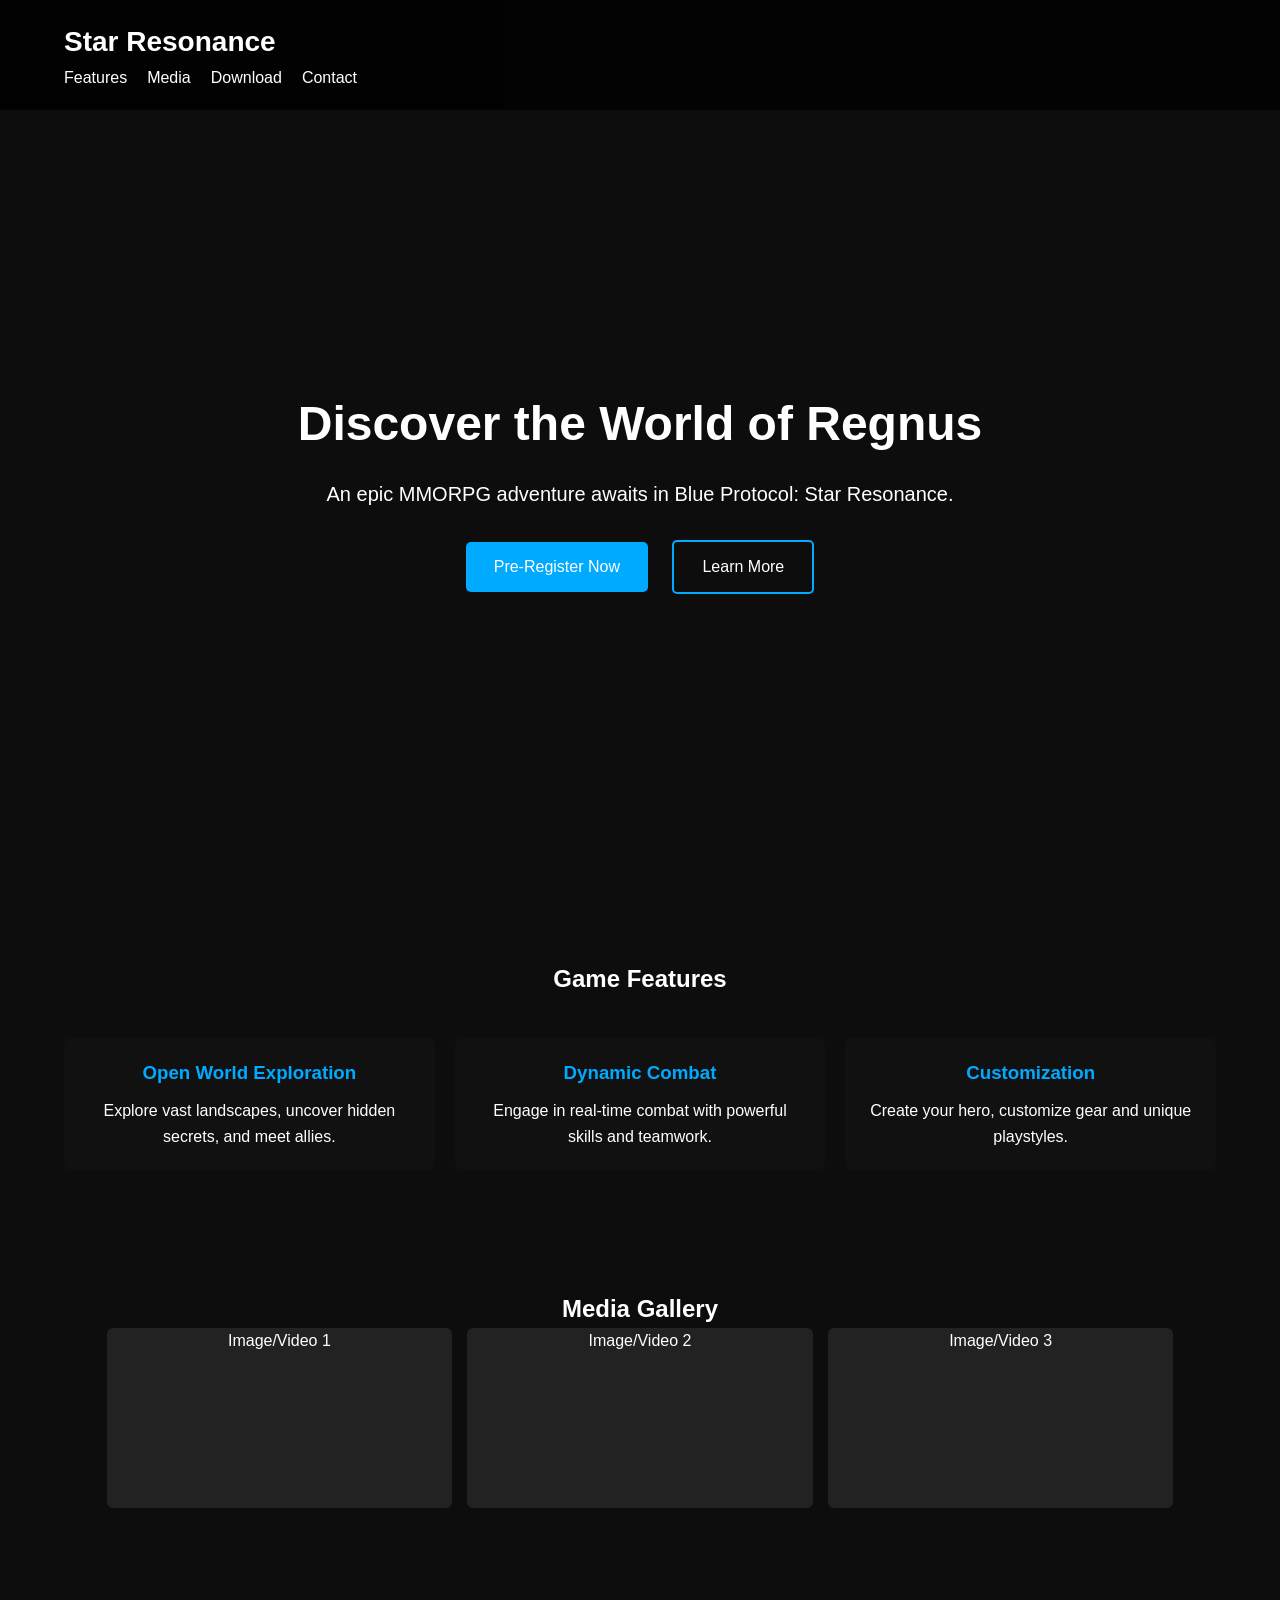
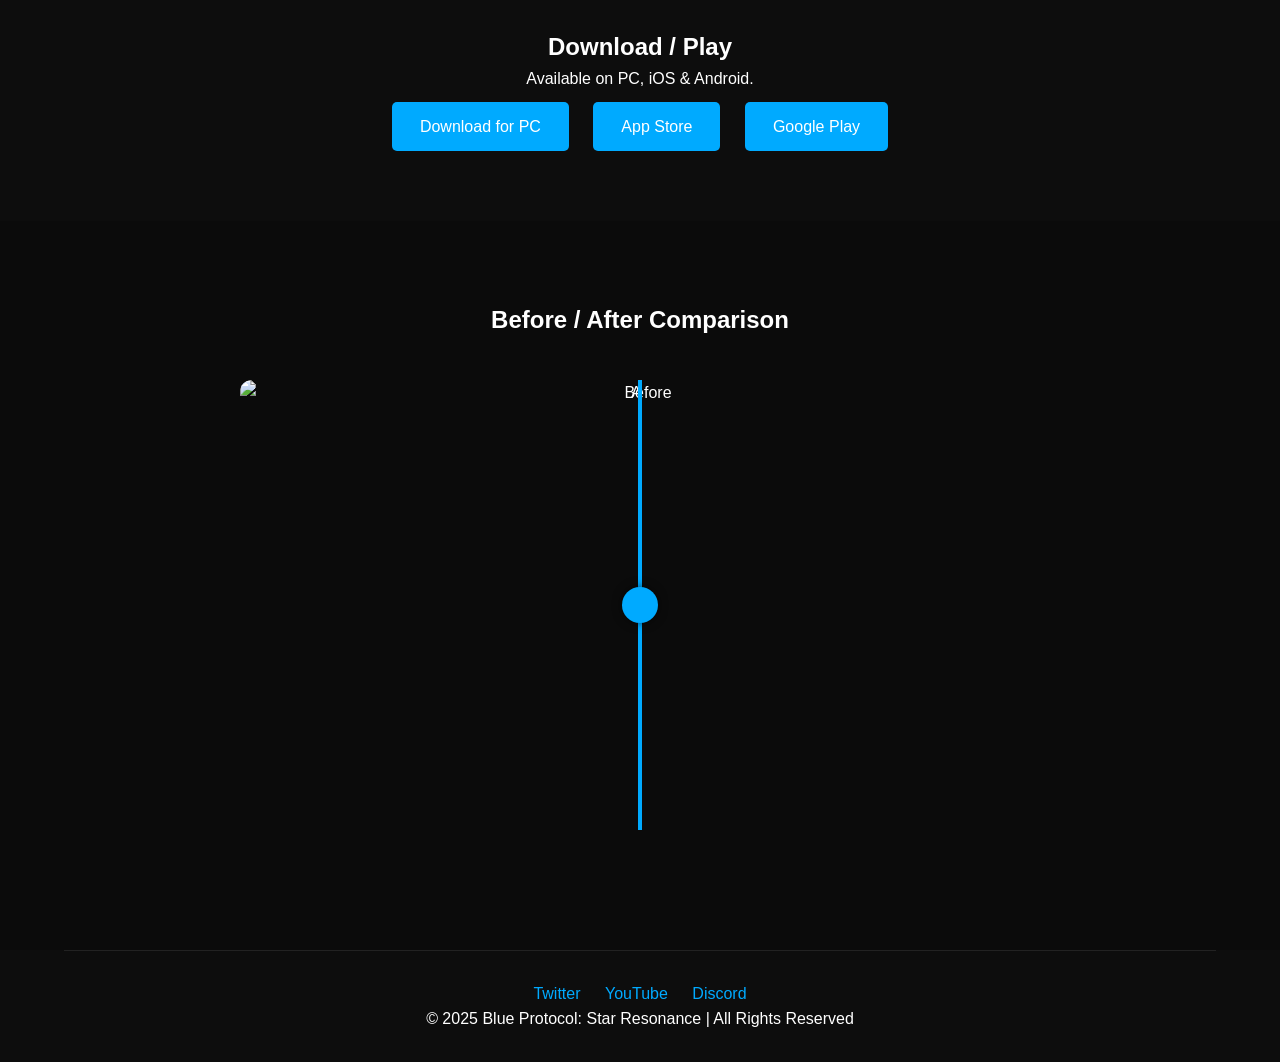
==== index.html @ 651450e3 "Add files via upload" ====
<!DOCTYPE html>
<html lang="en">

<head>
    <meta charset="UTF-8">
    <meta name="viewport" content="width=device-width, initial-scale=1.0">
    <title>Blue Protocol: Star Resonance</title>
    <link rel="stylesheet" href="styles.css">
</head>
<body>

<header class="site-header">
    <div class="container">
        <a href="#" class="logo">Star Resonance</a>
        <nav class="main-nav">
            <ul>
                <li><a href="#features">Features</a></li>
                <li><a href="#media">Media</a></li>
                <li><a href="#download">Download</a></li>
                <li><a href="#contact">Contact</a></li>
            </ul>
        </nav>
    </div>
</header>

<section class="hero">
    <div class="hero-bg"></div>
    <div class="hero-content container">
        <h1>Discover the World of Regnus</h1>
        <p>An epic MMORPG adventure awaits in Blue Protocol: Star Resonance.</p>
        <div class="hero-buttons">
            <a href="#download" class="btn primary-btn">Pre-Register Now</a>
            <a href="#features" class="btn secondary-btn">Learn More</a>
        </div>
    </div>
</section>

<section id="features" class="features container">
    <h2>Game Features</h2>
    <div class="feature-cards">
        <div class="card">
            <h3>Open World Exploration</h3>
            <p>Explore vast landscapes, uncover hidden secrets, and meet allies.</p>
        </div>
        <div class="card">
            <h3>Dynamic Combat</h3>
            <p>Engage in real-time combat with powerful skills and teamwork.</p>
        </div>
        <div class="card">
            <h3>Customization</h3>
            <p>Create your hero, customize gear and unique playstyles.</p>
        </div>
    </div>
</section>

<section id="media" class="media container">
    <h2>Media Gallery</h2>
    <div class="gallery">
        <div class="media-item">Image/Video 1</div>
        <div class="media-item">Image/Video 2</div>
        <div class="media-item">Image/Video 3</div>
    </div>
</section>

<section id="download" class="download container">
    <h2>Download / Play</h2>
    <p>Available on PC, iOS & Android.</p>
    <div class="btn-group">
        <a href="#" class="btn primary-btn">Download for PC</a>
        <a href="#" class="btn primary-btn">App Store</a>
        <a href="#" class="btn primary-btn">Google Play</a>
    </div>
</section>

<section class="compare-section">
    <h2>Before / After Comparison</h2>

    <div class="compare-container" id="compareBox">
        <img src="before.jpg" class="compare-img before" alt="Before">
        <img src="after.jpg" class="compare-img after" alt="After">

        <div class="compare-handle" id="sliderHandle">
            <span></span>
        </div>
    </div>
</section>


<footer class="site-footer container">
    <div class="footer-social">
        <a href="#">Twitter</a>
        <a href="#">YouTube</a>
        <a href="#">Discord</a>
    </div>
    <p>&copy; 2025 Blue Protocol: Star Resonance | All Rights Reserved</p>
</footer>

<script>
const container = document.getElementById("compareBox");
const handle = document.getElementById("sliderHandle");
const afterImage = container.querySelector(".after");

let dragging = false;

handle.addEventListener("mousedown", () => dragging = true);
window.addEventListener("mouseup", () => dragging = false);

container.addEventListener("mousemove", (e) => {
    if (!dragging) return;

    const rect = container.getBoundingClientRect();
    let x = e.clientX - rect.left;

    x = Math.max(0, Math.min(x, rect.width));

    const percent = (x / rect.width) * 100;

    handle.style.left = percent + "%";
    afterImage.style.clipPath = `inset(0 ${100 - percent}% 0 0)`;
});
</script>

</body>
</html>
---- styles.css ----
/* Reset & base */
* {
    margin: 0;
    padding: 0;
    box-sizing: border-box;
}
body {
    font-family: Arial, sans-serif;
    line-height: 1.6;
    background-color: #0d0d0d;
    color: #fff;
}

/* Container */
.container {
    width: 90%;
    max-width: 1300px;
    margin: auto;
}

/* Header */
.site-header {
    background: rgba(0,0,0,0.8);
    padding: 20px 0;
    position: fixed;
    width: 100%;
    top: 0;
    z-index: 1000;
}
.site-header .logo {
    font-size: 28px;
    font-weight: bold;
    text-decoration: none;
    color: #fff;
}
.main-nav ul {
    list-style: none;
    display: flex;
    gap: 20px;
}
.main-nav a {
    text-decoration: none;
    color: #fff;
    font-weight: 500;
}
.main-nav a:hover {
    color: #00aaff;
}

/* Hero */
.hero {
    height: 100vh;
    position: relative;
    display: flex;
    justify-content: center;
    align-items: center;
    text-align: center;
    color: #fff;
    padding-top: 80px;
}
.hero-bg {
    position: absolute;
    top: 0; left: 0;
    width: 100%;
    height: 100%;
    background: url('hero-bg.jpg') center/cover no-repeat;
    filter: brightness(0.4);
}
.hero-content {
    position: relative;
    z-index: 10;
}
.hero h1 {
    font-size: 48px;
    margin-bottom: 15px;
}
.hero p {
    font-size: 20px;
    margin-bottom: 30px;
}
.btn {
    display: inline-block;
    padding: 12px 28px;
    font-size: 16px;
    text-decoration: none;
    border-radius: 5px;
    margin: 0 10px;
}
.primary-btn {
    background: #00aaff;
    color: #fff;
}
.secondary-btn {
    border: 2px solid #00aaff;
    color: #fff;
}

/* Features */
.features {
    padding: 60px 0;
    text-align: center;
}
.feature-cards {
    display: flex;
    justify-content: space-between;
    margin-top: 40px;
    gap: 20px;
}
.card {
    background: #111;
    padding: 20px;
    border-radius: 8px;
    flex: 1;
}
.card h3 {
    margin-bottom: 10px;
    color: #00aaff;
}

/* Media */
.media {
    padding: 60px 0;
    text-align: center;
}
.gallery {
    display: flex;
    justify-content: center;
    gap: 15px;
}
.media-item {
    background: #222;
    width: 30%;
    height: 180px;
    border-radius: 6px;
}

/* Download */
.download {
    padding: 60px 0;
    text-align: center;
}
.btn-group .btn {
    margin: 10px;
}

/* Footer */
.site-footer {
    text-align: center;
    padding: 30px 0;
    border-top: 1px solid #222;
}
.footer-social a {
    margin: 0 10px;
    text-decoration: none;
    color: #00aaff;
}
.compare-section {
    padding: 80px 0;
    text-align: center;
    background: #0b0b0b;
    color: #fff;
}

.compare-container {
    position: relative;
    width: 800px;
    max-width: 90%;
    height: 450px;
    margin: 40px auto;
    overflow: hidden;
    border-radius: 12px;
    user-select: none;
}

.compare-img {
    position: absolute;
    top: 0;
    left: 0;
    width: 100%;
    height: 100%;
    object-fit: cover;
}

/* Top image (after) is clipped */
.compare-img.after {
    clip-path: inset(0 50% 0 0);
}

/* Slider handle */
.compare-handle {
    position: absolute;
    top: 0;
    left: 50%;
    width: 4px;
    height: 100%;
    background: #00aaff;
    cursor: ew-resize;
    transform: translateX(-50%);
    z-index: 10;
}

.compare-handle span {
    position: absolute;
    top: 50%;
    left: 50%;
    width: 36px;
    height: 36px;
    background: #00aaff;
    border-radius: 50%;
    transform: translate(-50%, -50%);
    box-shadow: 0 0 10px rgba(0,0,0,0.6);
}
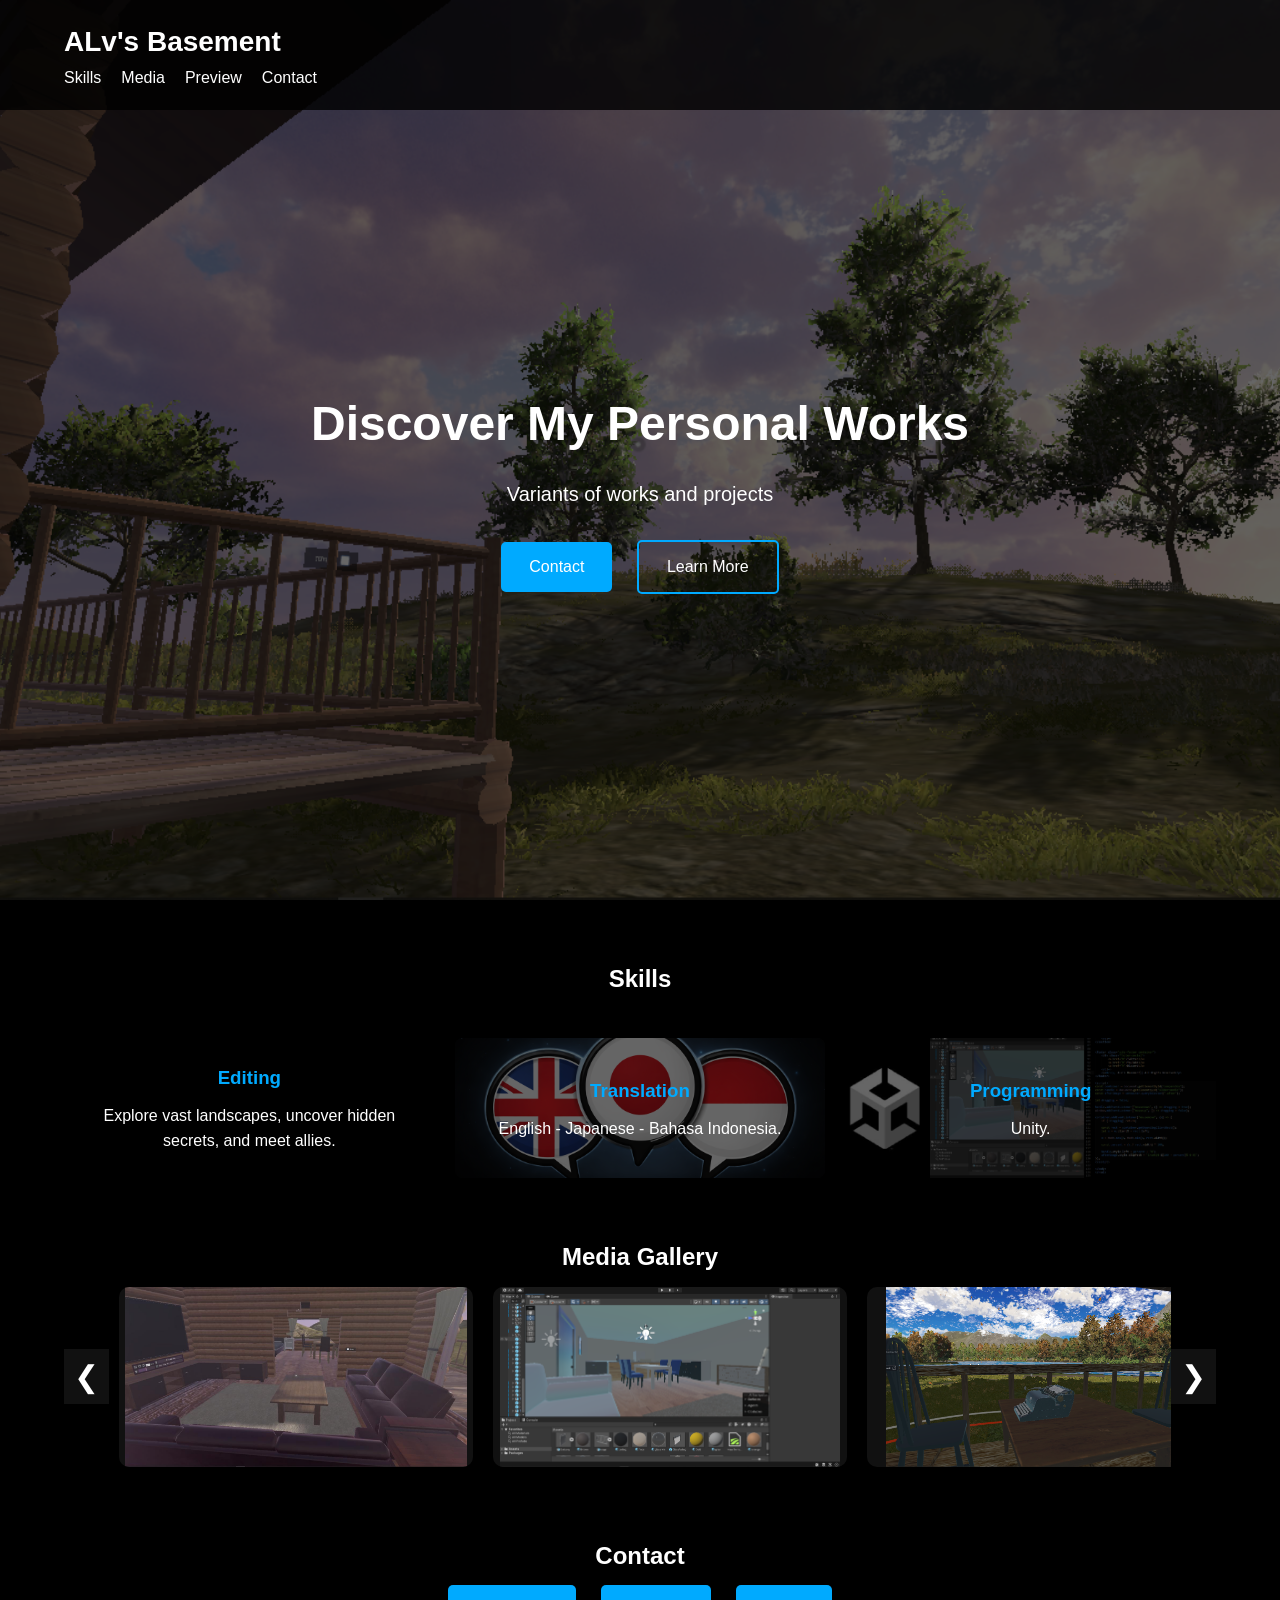
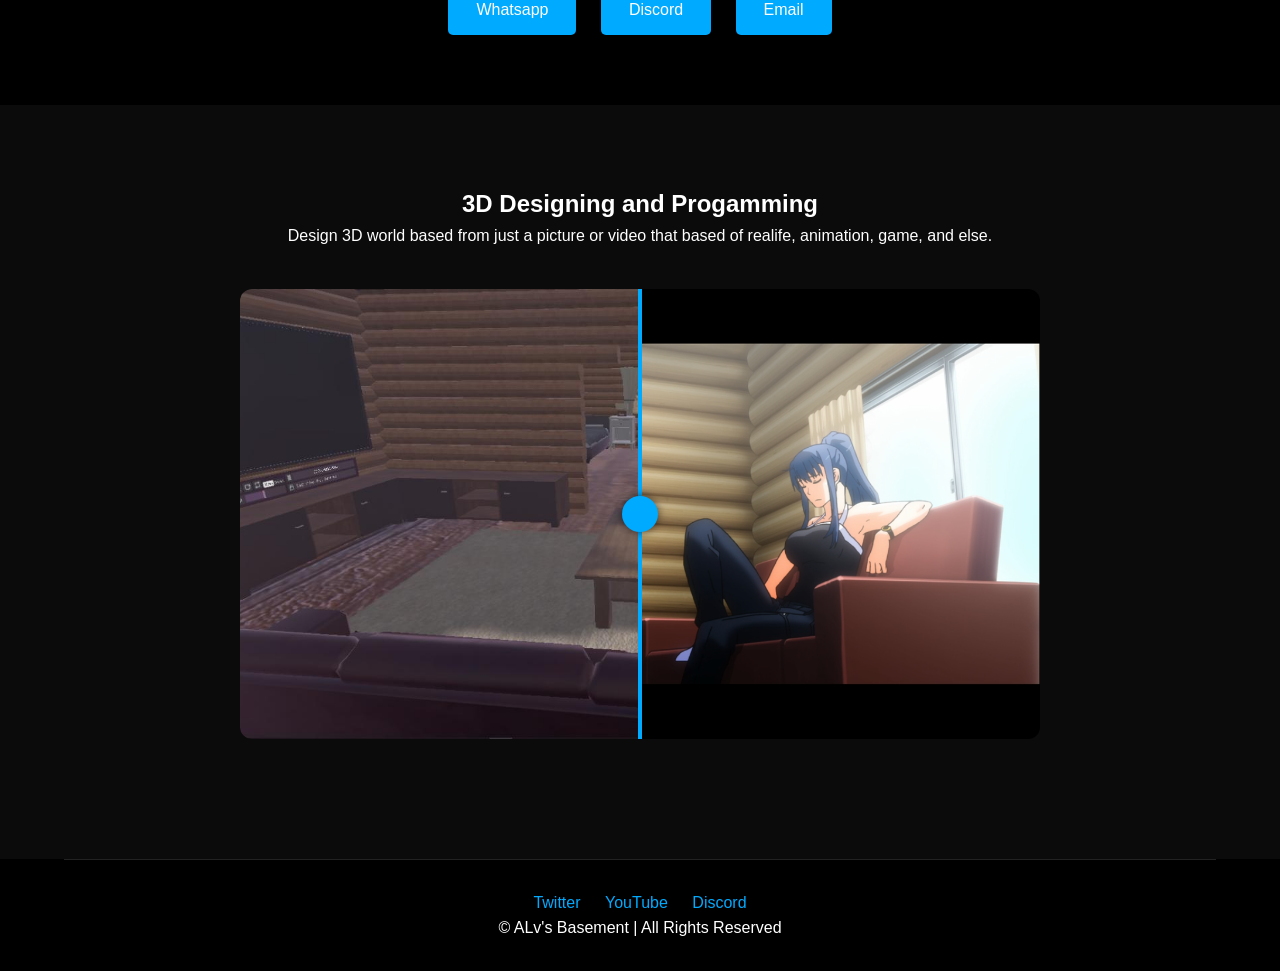
==== commit eea0a626: "Add files via upload" ====
--- a/index.html
+++ b/index.html
@@ -4,19 +4,19 @@
 <head>
     <meta charset="UTF-8">
     <meta name="viewport" content="width=device-width, initial-scale=1.0">
-    <title>Blue Protocol: Star Resonance</title>
-    <link rel="stylesheet" href="styles.css">
+    <title>ALv's Basement</title>
+    <link rel="stylesheet" href="Asset\CSS\styles.css">
 </head>
-<body>
+<body>  
 
 <header class="site-header">
     <div class="container">
-        <a href="#" class="logo">Star Resonance</a>
+        <a href="#" class="logo">ALv's Basement</a>
         <nav class="main-nav">
             <ul>
-                <li><a href="#features">Features</a></li>
+                <li><a href="#features">Skills</a></li>
                 <li><a href="#media">Media</a></li>
-                <li><a href="#download">Download</a></li>
+                <li><a href="#download">Preview</a></li>
                 <li><a href="#contact">Contact</a></li>
             </ul>
         </nav>
@@ -26,58 +26,89 @@
 <section class="hero">
     <div class="hero-bg"></div>
     <div class="hero-content container">
-        <h1>Discover the World of Regnus</h1>
-        <p>An epic MMORPG adventure awaits in Blue Protocol: Star Resonance.</p>
+        <h1>Discover My Personal Works</h1>
+        <p>Variants of works and projects</p>
         <div class="hero-buttons">
-            <a href="#download" class="btn primary-btn">Pre-Register Now</a>
+            <a href="#download" class="btn primary-btn">Contact</a>
             <a href="#features" class="btn secondary-btn">Learn More</a>
         </div>
     </div>
 </section>
 
 <section id="features" class="features container">
-    <h2>Game Features</h2>
+    <h2>Skills</h2>
     <div class="feature-cards">
-        <div class="card">
-            <h3>Open World Exploration</h3>
-            <p>Explore vast landscapes, uncover hidden secrets, and meet allies.</p>
-        </div>
-        <div class="card">
-            <h3>Dynamic Combat</h3>
-            <p>Engage in real-time combat with powerful skills and teamwork.</p>
-        </div>
-        <div class="card">
-            <h3>Customization</h3>
-            <p>Create your hero, customize gear and unique playstyles.</p>
-        </div>
+
+            <div class="card card-edit">
+                <div class="card-content">
+                    <h3>Editing</h3>
+                    <p>Explore vast landscapes, uncover hidden secrets, and meet allies.</p>
+                </div>
+            </div>
+
+            <div class="card card-translation">
+                <div class="card-content">
+                    <h3>Translation</h3>
+                    <p>English - Japanese - Bahasa Indonesia.</p>
+                </div>
+            </div>
+
+            <div class="card card-programming">
+                <div class="card-content">
+                    <h3>Programming</h3>
+                    <p>Unity.</p>
+                </div>
+            </div>
     </div>
 </section>
 
-<section id="media" class="media container">
-    <h2>Media Gallery</h2>
-    <div class="gallery">
-        <div class="media-item">Image/Video 1</div>
-        <div class="media-item">Image/Video 2</div>
-        <div class="media-item">Image/Video 3</div>
+<section class="gallery-section">
+
+<h2>Media Gallery</h2>
+
+<div class="slider">
+
+<button class="nav prev">&#10094;</button>
+
+<div class="slider-container">
+    <div class="slider-track">
+
+        <div class="slide"><img src="Asset/Image/g1a.png" class="slider-img" alt="preview"></div>
+        <div class="slide"><img src="Asset/Image/3.png" class="slider-img" alt="preview"></div>
+        <div class="slide"><img src="Asset/Image/v1a.png" class="slider-img" alt="preview"></div>
+        <div class="slide"><img src="Asset/Image/v2a.png" class="slider-img" alt="preview"></div>
+        <div class="slide"><img src="Asset/Image/v3a.png" class="slider-img" alt="preview"></div>
+        <div class="slide"><img src="Asset/Image/web.png" class="slider-img" alt="preview"></div>
+        <div class="slide"><img src="Asset/Image/sea.png" class="slider-img" alt="preview"></div>
+        <div class="slide"><img src="Asset/Image/last.png" class="slider-img" alt="preview"></div>
+
+
     </div>
+</div>
+
+<button class="nav next">&#10095;</button>
+
+</div>
+
 </section>
 
 <section id="download" class="download container">
-    <h2>Download / Play</h2>
-    <p>Available on PC, iOS & Android.</p>
+    <h2>Contact</h2>
+    <p></p>
     <div class="btn-group">
-        <a href="#" class="btn primary-btn">Download for PC</a>
-        <a href="#" class="btn primary-btn">App Store</a>
-        <a href="#" class="btn primary-btn">Google Play</a>
+        <a href="#" class="btn primary-btn">Whatsapp</a>
+        <a href="#" class="btn primary-btn">Discord</a>
+        <a href="#" class="btn primary-btn">Email</a>
     </div>
 </section>
 
 <section class="compare-section">
-    <h2>Before / After Comparison</h2>
+    <h2>3D Designing and Progamming</h2>
+    <p>Design 3D world based from just a picture or video that based of realife, animation, game, and else.</p>
 
     <div class="compare-container" id="compareBox">
-        <img src="before.jpg" class="compare-img before" alt="Before">
-        <img src="after.jpg" class="compare-img after" alt="After">
+        <img src="Asset\Image\g1b.png" class="compare-img before" alt="Before">
+        <img src="Asset\Image\g1a.png" class="compare-img after" alt="After">
 
         <div class="compare-handle" id="sliderHandle">
             <span></span>
@@ -92,33 +123,11 @@
         <a href="#">YouTube</a>
         <a href="#">Discord</a>
     </div>
-    <p>&copy; 2025 Blue Protocol: Star Resonance | All Rights Reserved</p>
+    <p>&copy; ALv's Basement | All Rights Reserved</p>
 </footer>
 
-<script>
-const container = document.getElementById("compareBox");
-const handle = document.getElementById("sliderHandle");
-const afterImage = container.querySelector(".after");
-
-let dragging = false;
-
-handle.addEventListener("mousedown", () => dragging = true);
-window.addEventListener("mouseup", () => dragging = false);
-
-container.addEventListener("mousemove", (e) => {
-    if (!dragging) return;
-
-    const rect = container.getBoundingClientRect();
-    let x = e.clientX - rect.left;
-
-    x = Math.max(0, Math.min(x, rect.width));
-
-    const percent = (x / rect.width) * 100;
-
-    handle.style.left = percent + "%";
-    afterImage.style.clipPath = `inset(0 ${100 - percent}% 0 0)`;
-});
-</script>
+<script src="Asset/JS/script.js"></script>
+<script src="Asset/JS/gallery.js"></script>
 
 </body>
 </html>
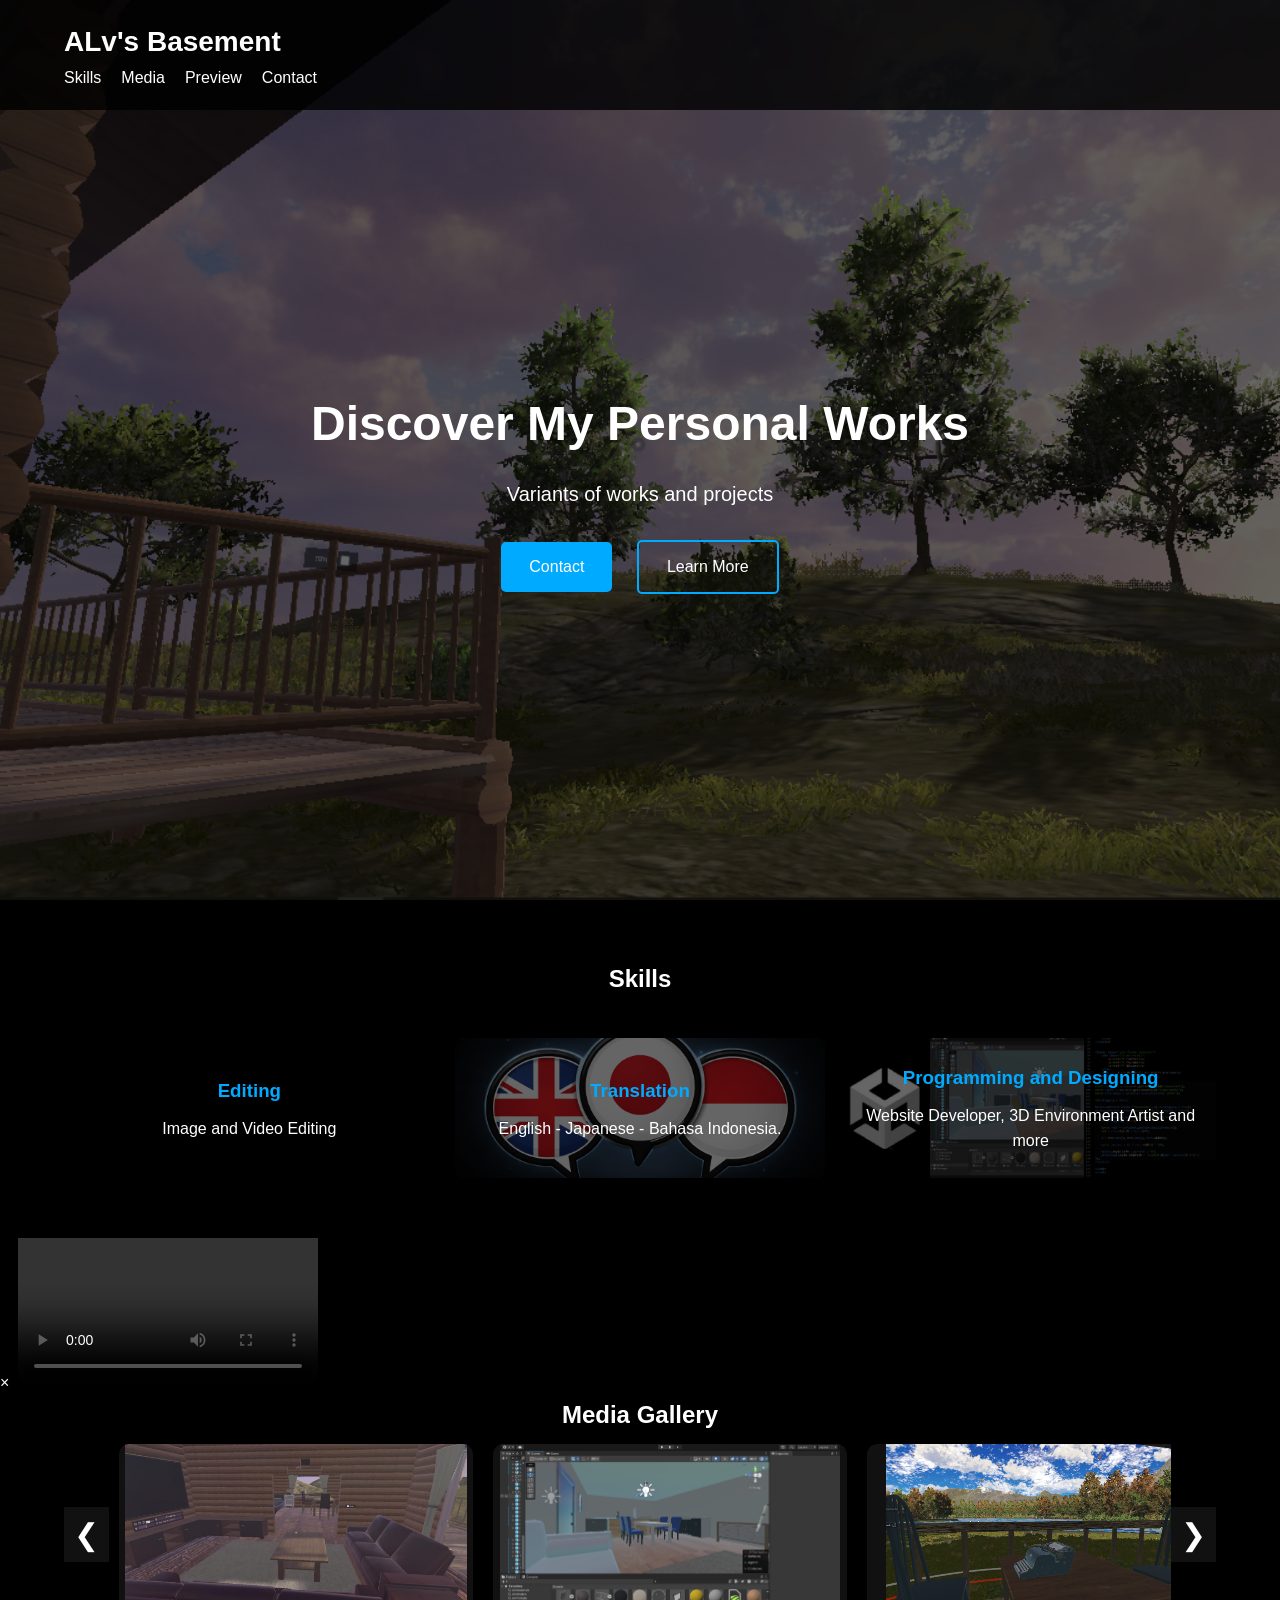
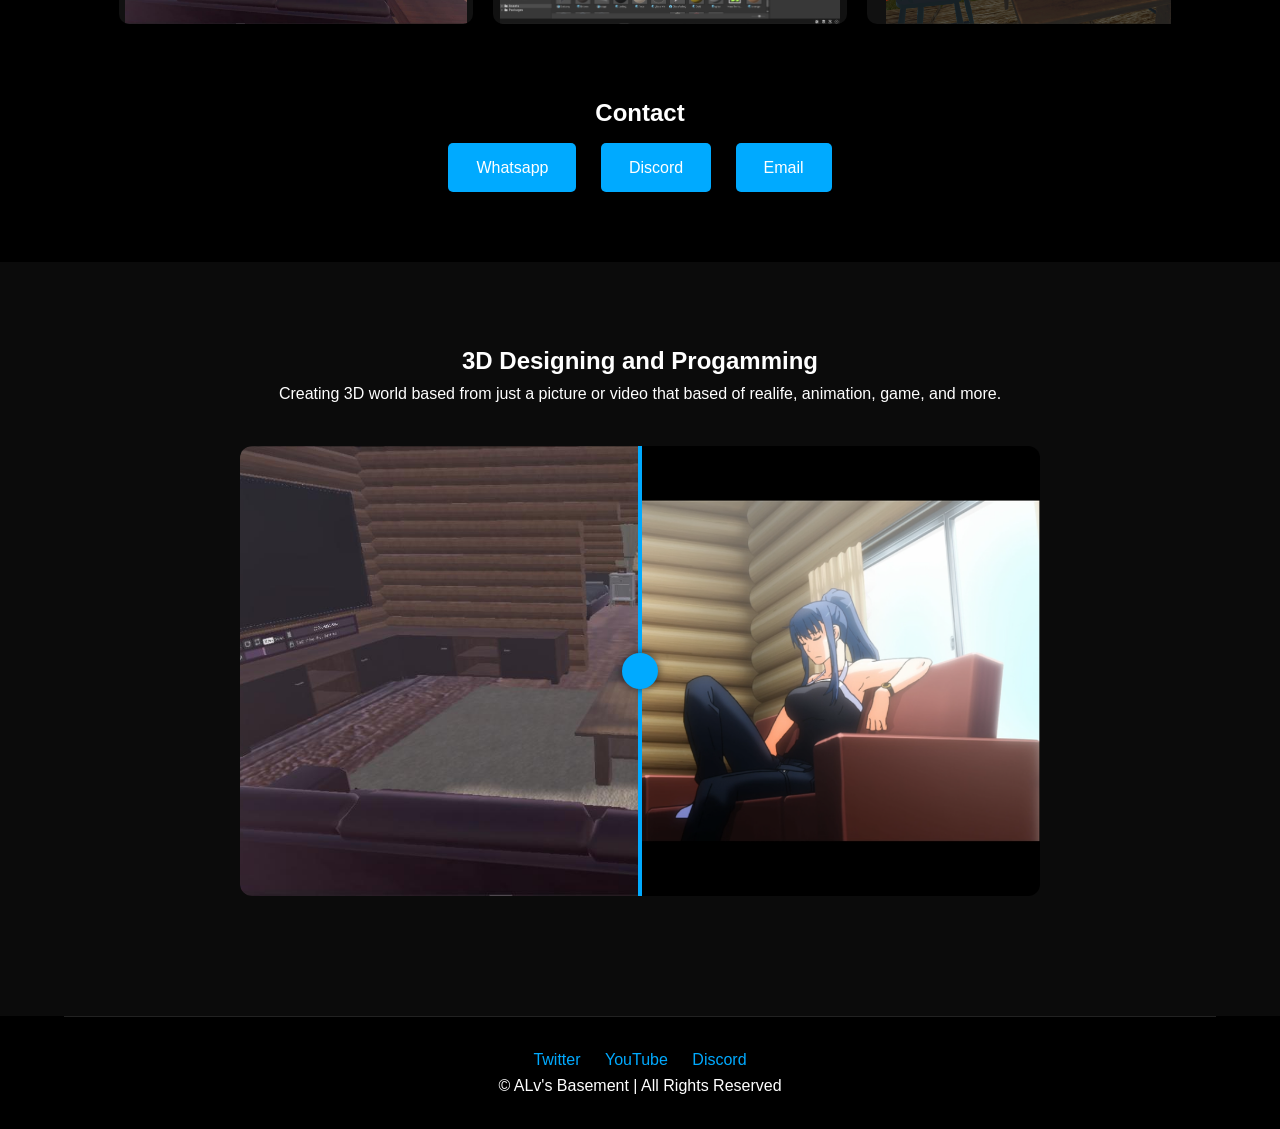
==== commit 90d23e71: "Add files via upload" ====
--- a/index.html
+++ b/index.html
@@ -42,7 +42,7 @@
             <div class="card card-edit">
                 <div class="card-content">
                     <h3>Editing</h3>
-                    <p>Explore vast landscapes, uncover hidden secrets, and meet allies.</p>
+                    <p>Image and Video Editing</p>
                 </div>
             </div>
 
@@ -55,12 +55,22 @@
 
             <div class="card card-programming">
                 <div class="card-content">
-                    <h3>Programming</h3>
-                    <p>Unity.</p>
+                    <h3>Programming and Designing</h3>
+                    <p>Website Developer, 3D Environment Artist and more</p>
                 </div>
             </div>
     </div>
 </section>
+
+<div class="lightbox" id="lightbox">
+
+    <span class="close">&times;</span>
+
+    <img class="lightbox-img" id="lightbox-img">
+
+    <video class="lightbox-video" id="lightbox-video" controls></video>
+
+</div>
 
 <section class="gallery-section">
 
@@ -104,7 +114,7 @@
 
 <section class="compare-section">
     <h2>3D Designing and Progamming</h2>
-    <p>Design 3D world based from just a picture or video that based of realife, animation, game, and else.</p>
+    <p>Creating 3D world based from just a picture or video that based of realife, animation, game, and more.</p>
 
     <div class="compare-container" id="compareBox">
         <img src="Asset\Image\g1b.png" class="compare-img before" alt="Before">
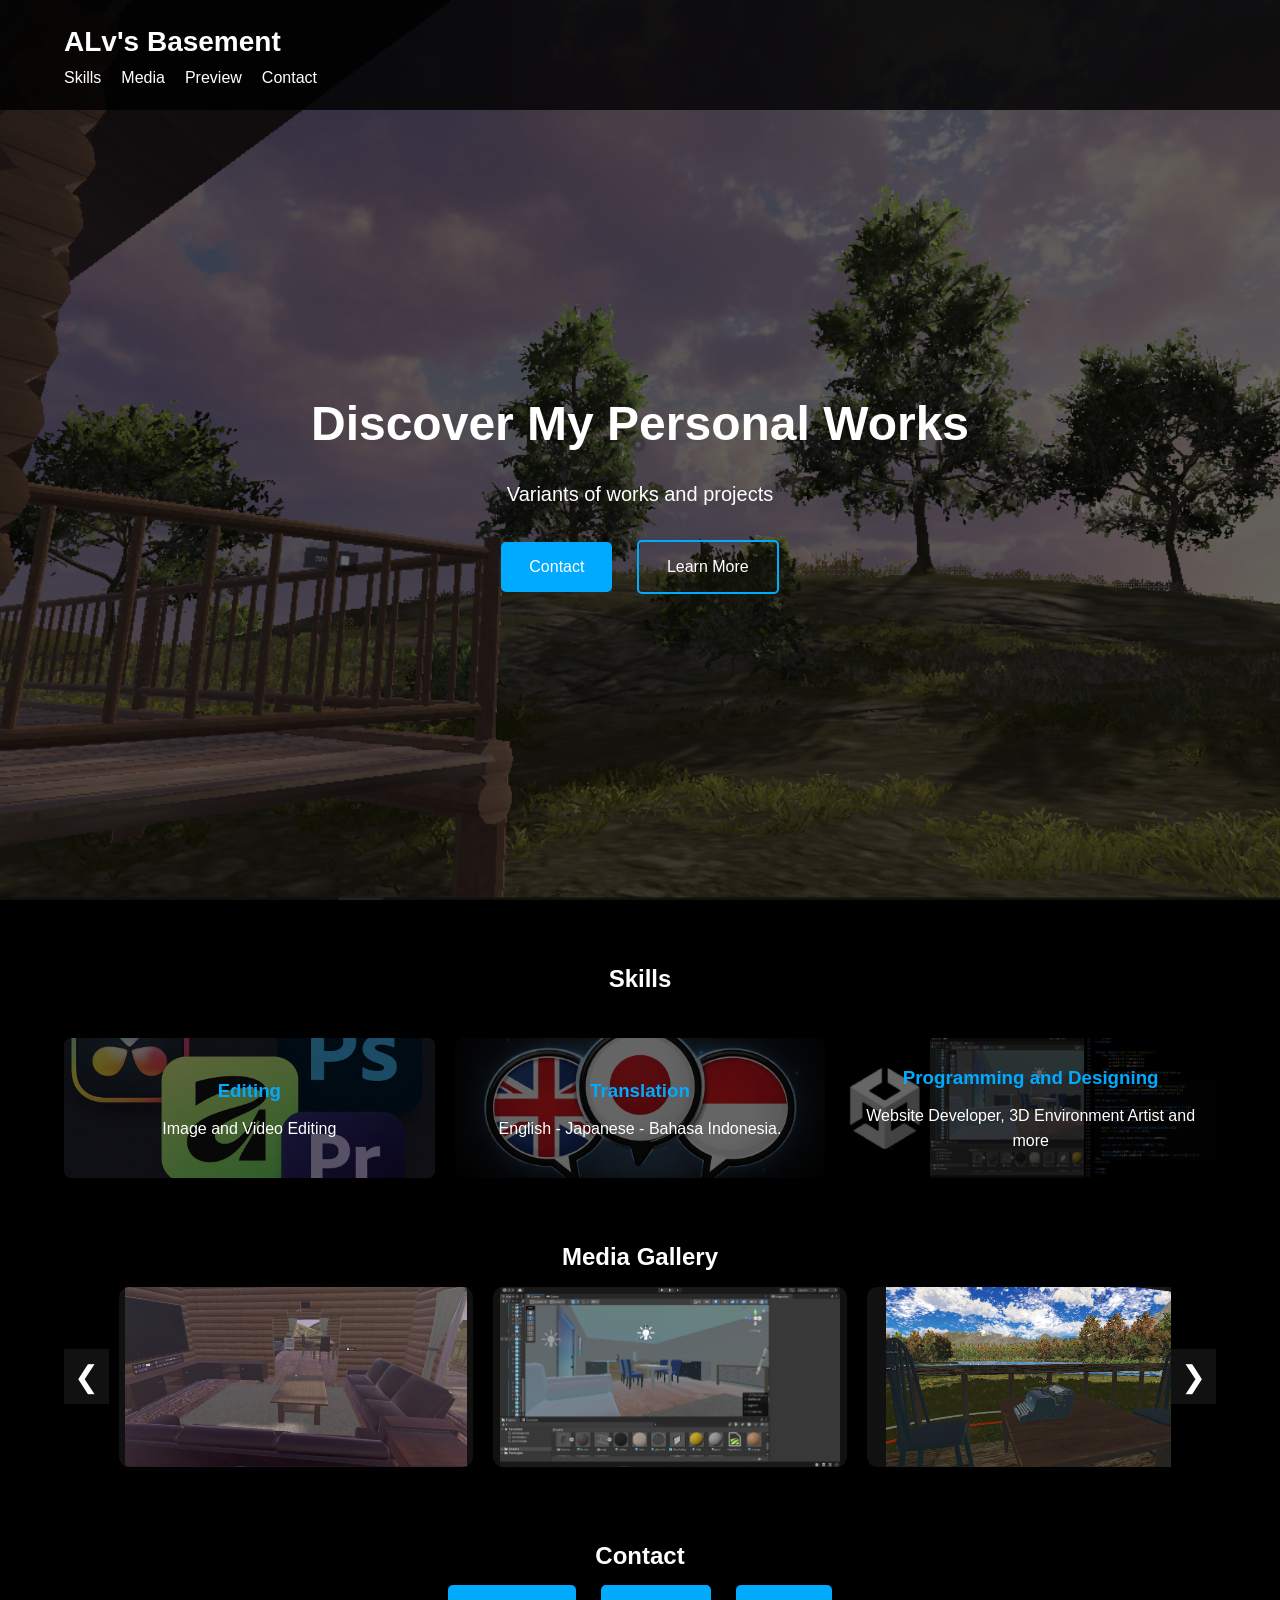
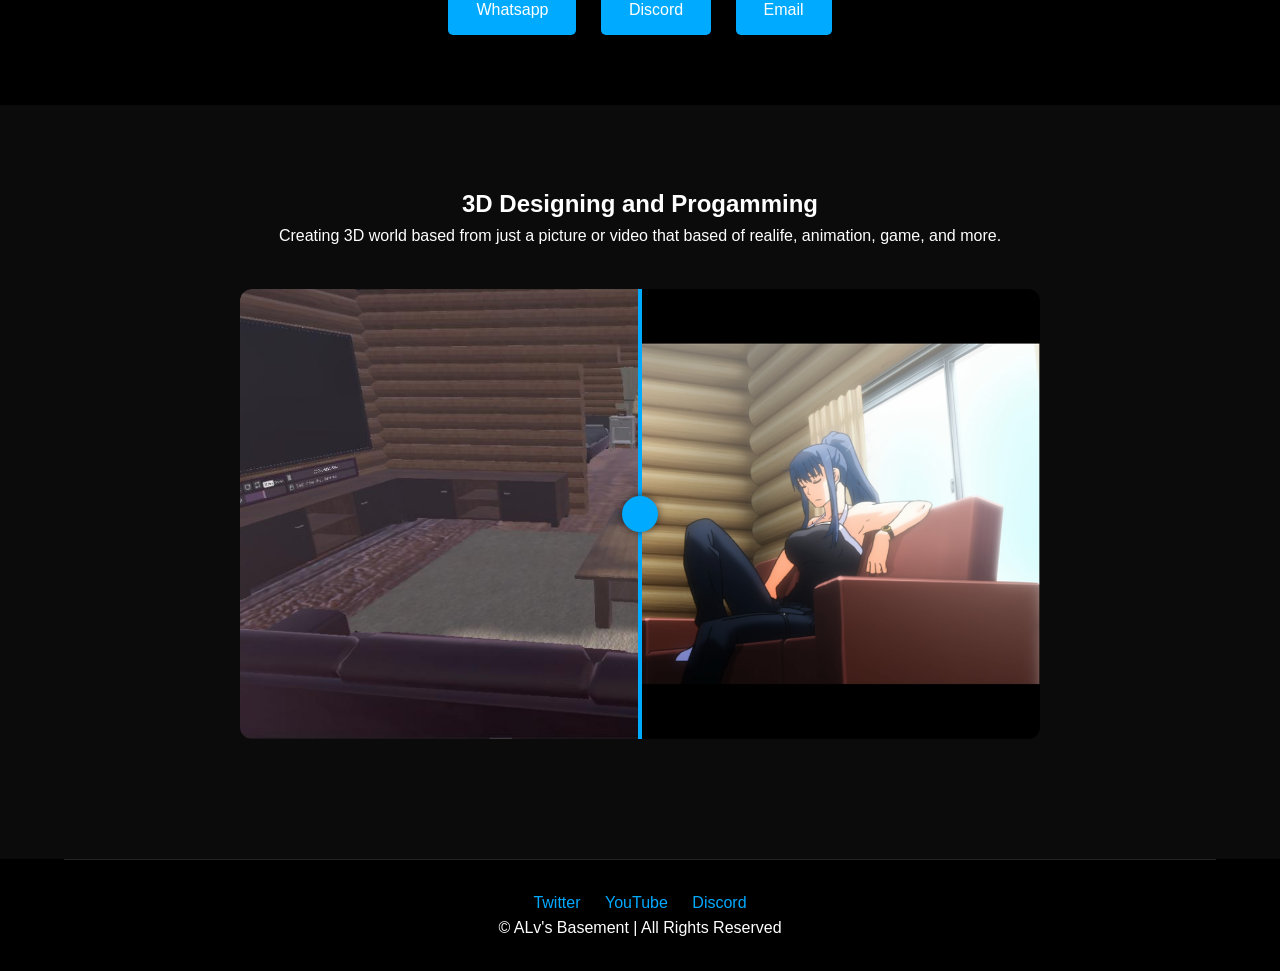
==== commit f41a021b: "Update index.html" ====
--- a/index.html
+++ b/index.html
@@ -4,7 +4,7 @@
 <head>
     <meta charset="UTF-8">
     <meta name="viewport" content="width=device-width, initial-scale=1.0">
-    <title>ALv's Basement</title>
+    <title>ALv's Baasement</title>
     <link rel="stylesheet" href="Asset\CSS\styles.css">
 </head>
 <body>  
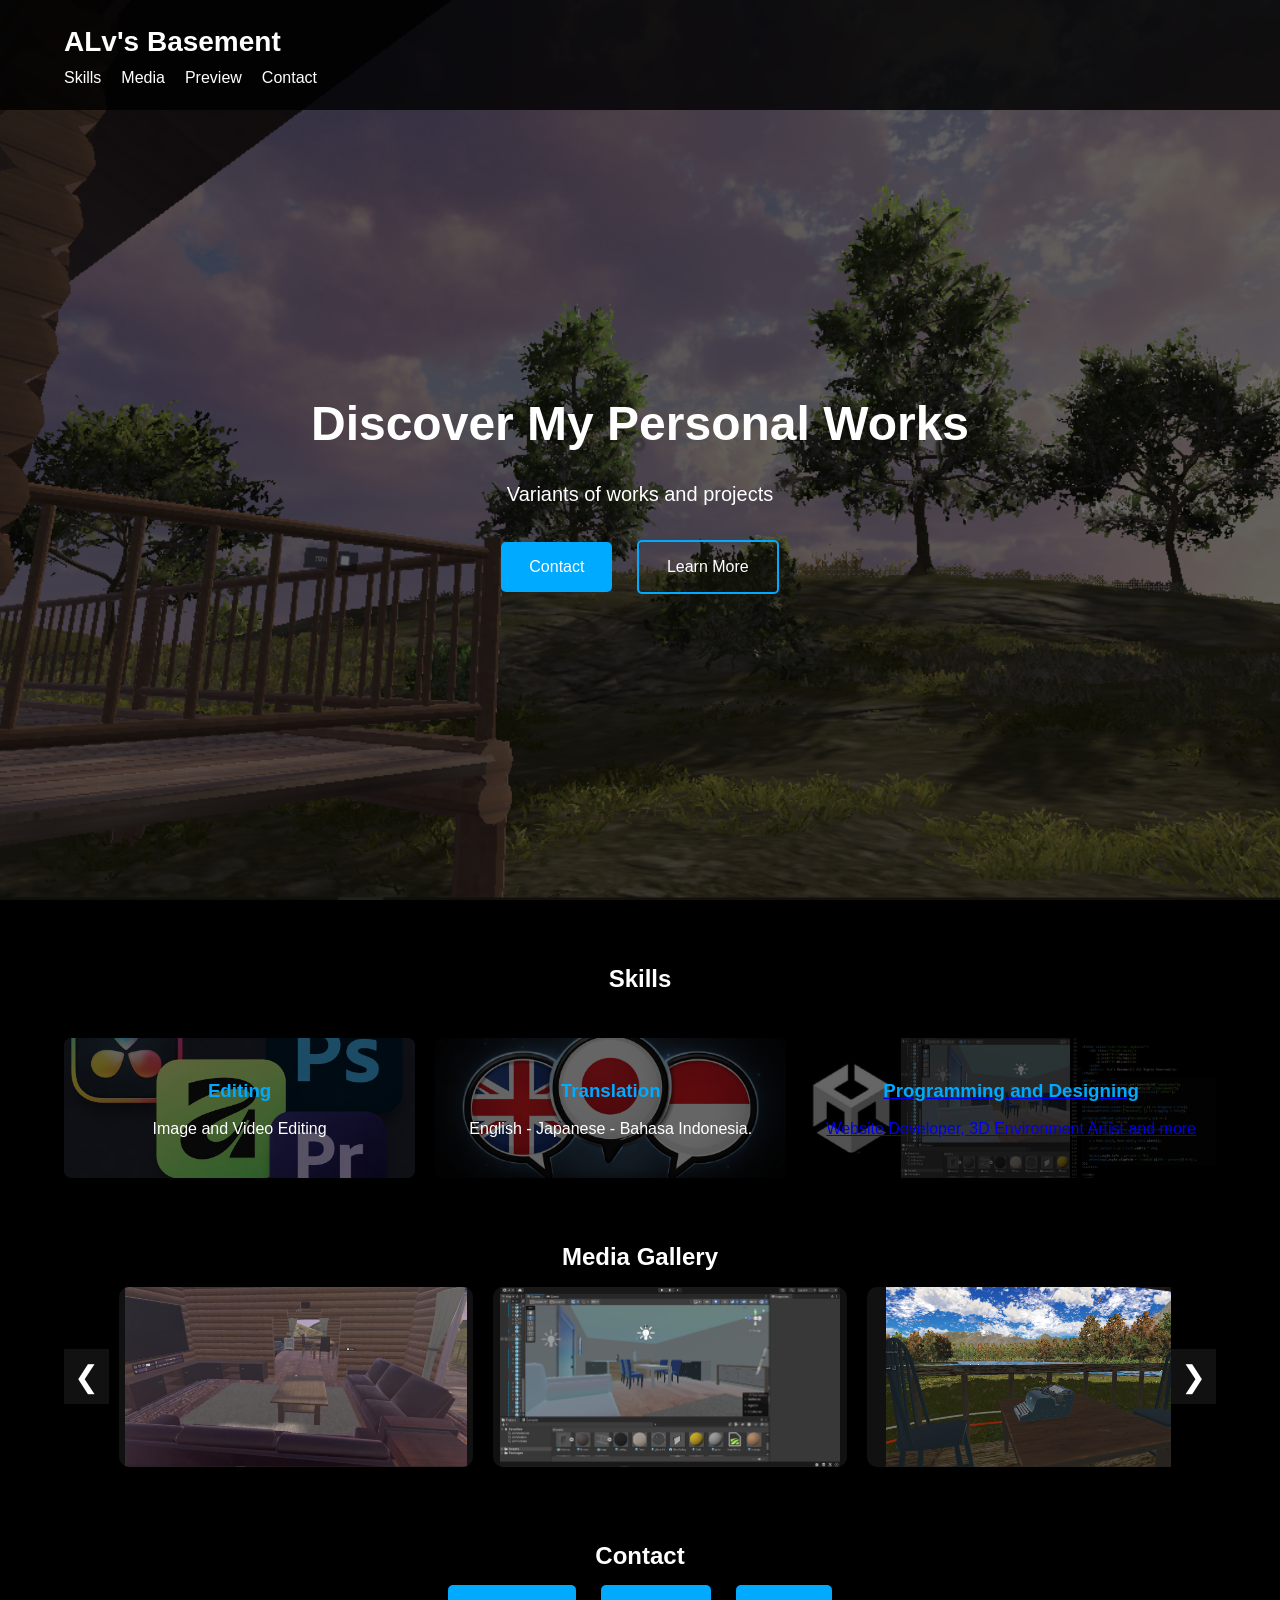
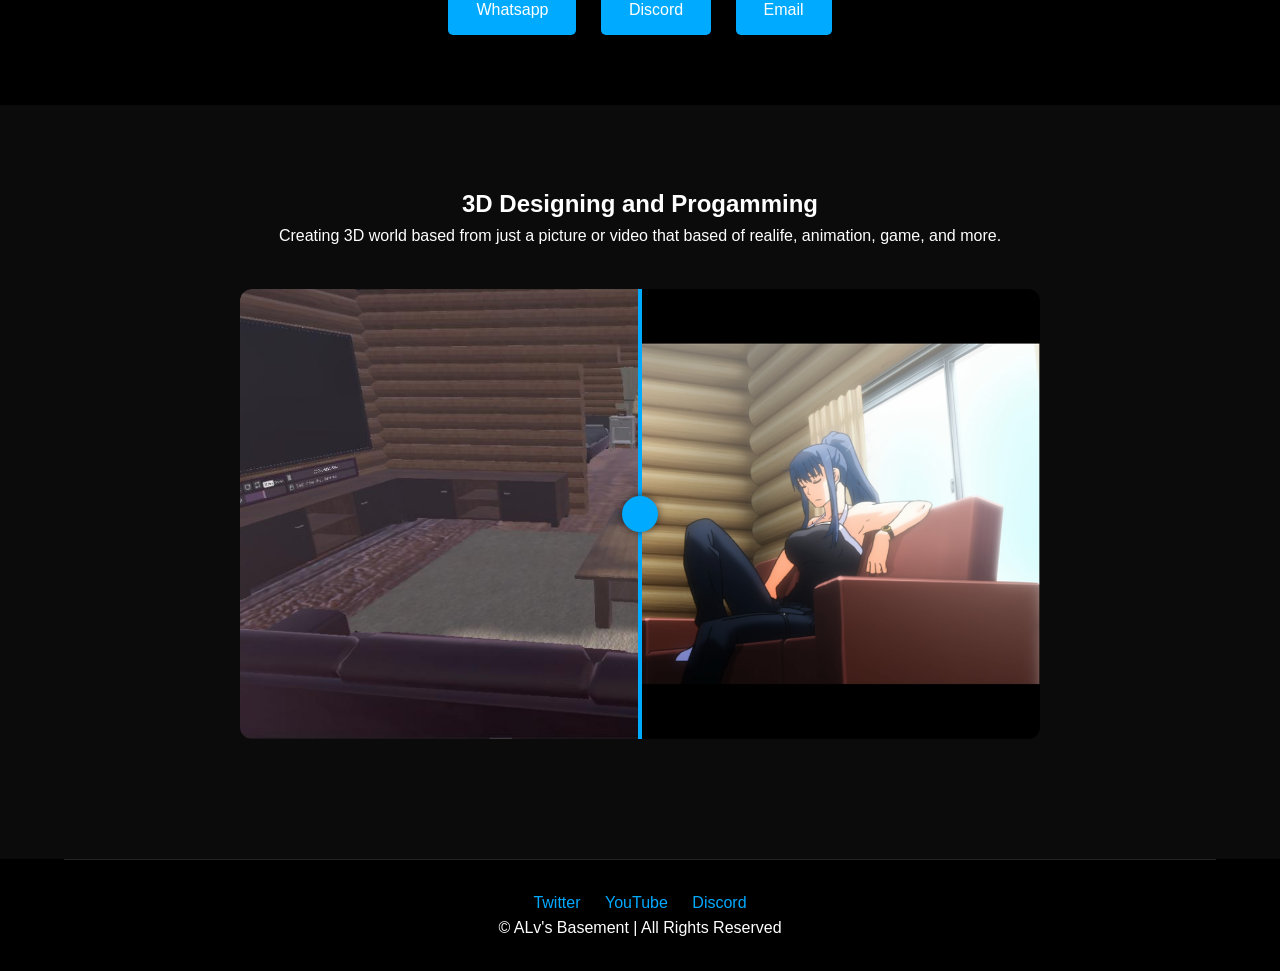
==== commit cb684077: "Update index.html" ====
--- a/index.html
+++ b/index.html
@@ -4,7 +4,7 @@
 <head>
     <meta charset="UTF-8">
     <meta name="viewport" content="width=device-width, initial-scale=1.0">
-    <title>ALv's Baasement</title>
+    <title>ALv's Basement</title>
     <link rel="stylesheet" href="Asset\CSS\styles.css">
 </head>
 <body>  
@@ -53,12 +53,12 @@
                 </div>
             </div>
 
-            <div class="card card-programming">
+           <a href="coding.html"> <div class="card card-programming">
                 <div class="card-content">
                     <h3>Programming and Designing</h3>
                     <p>Website Developer, 3D Environment Artist and more</p>
                 </div>
-            </div>
+            </div></a>
     </div>
 </section>
 
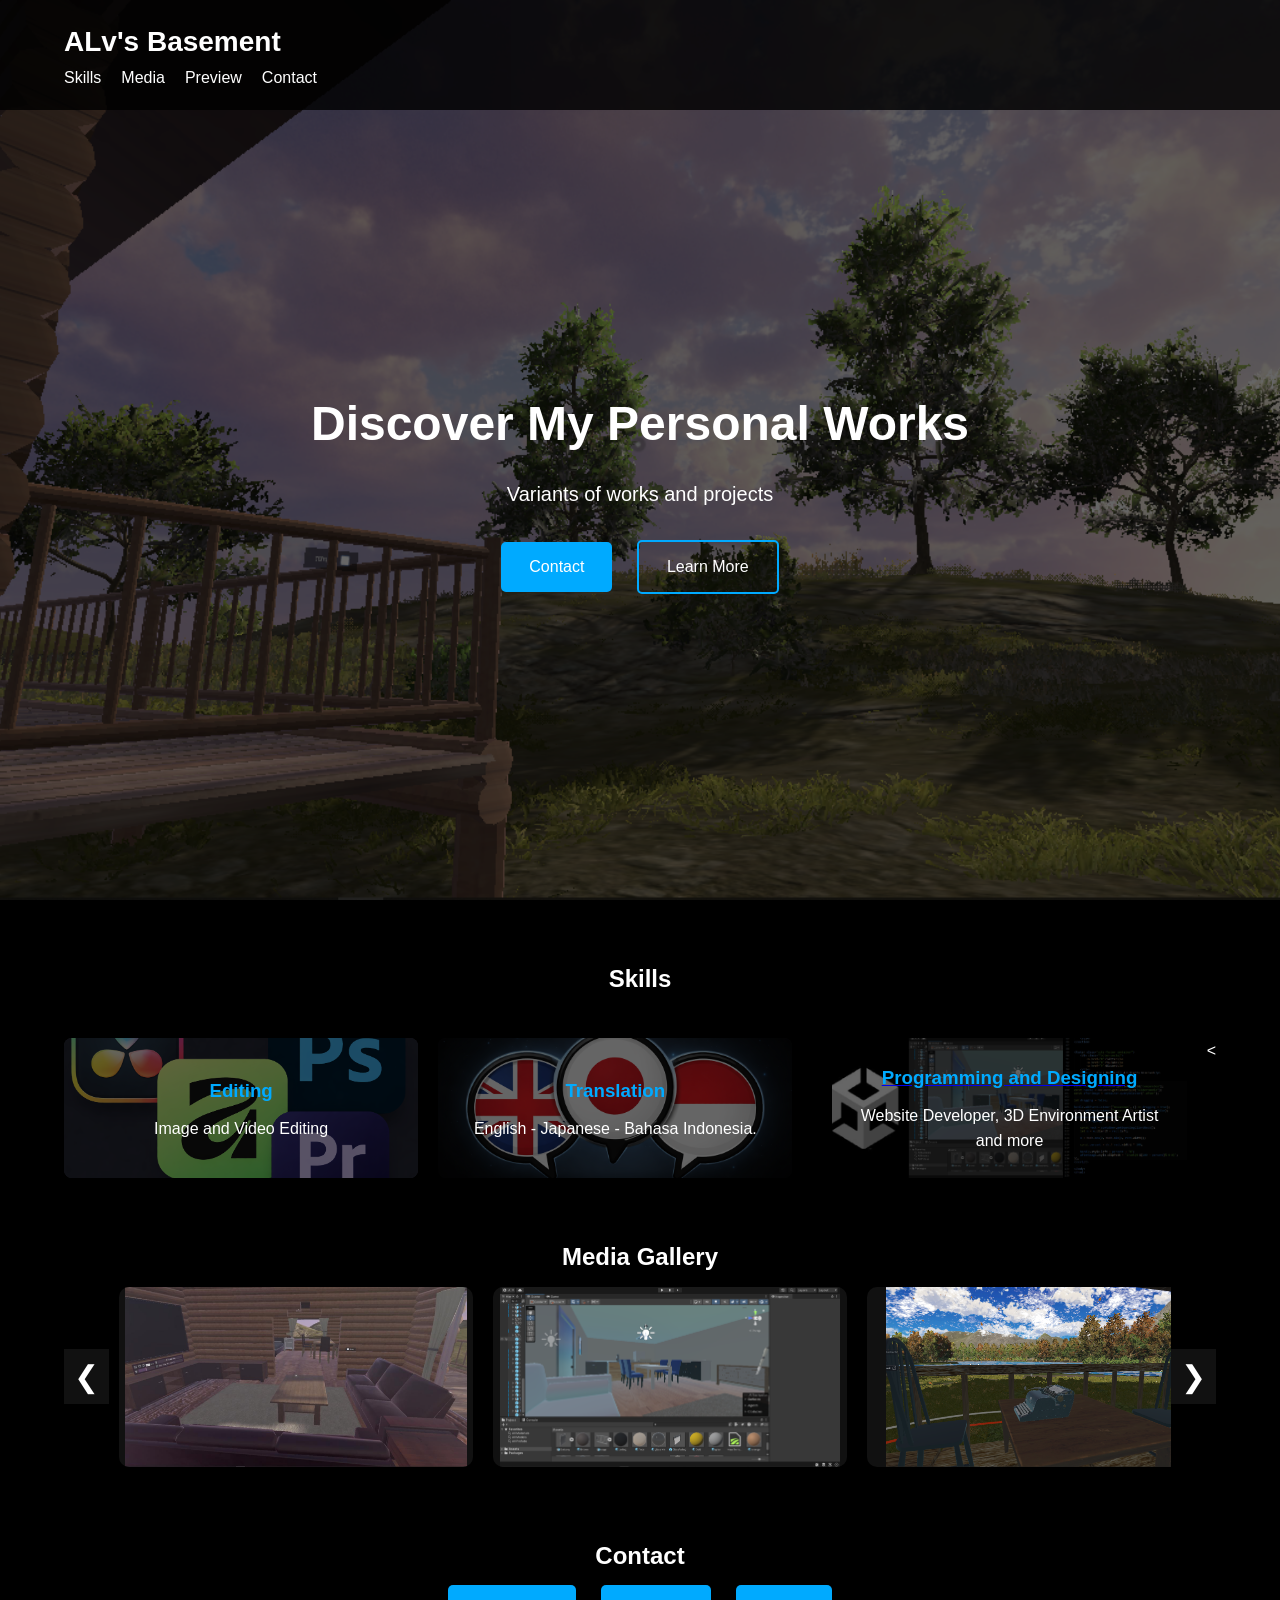
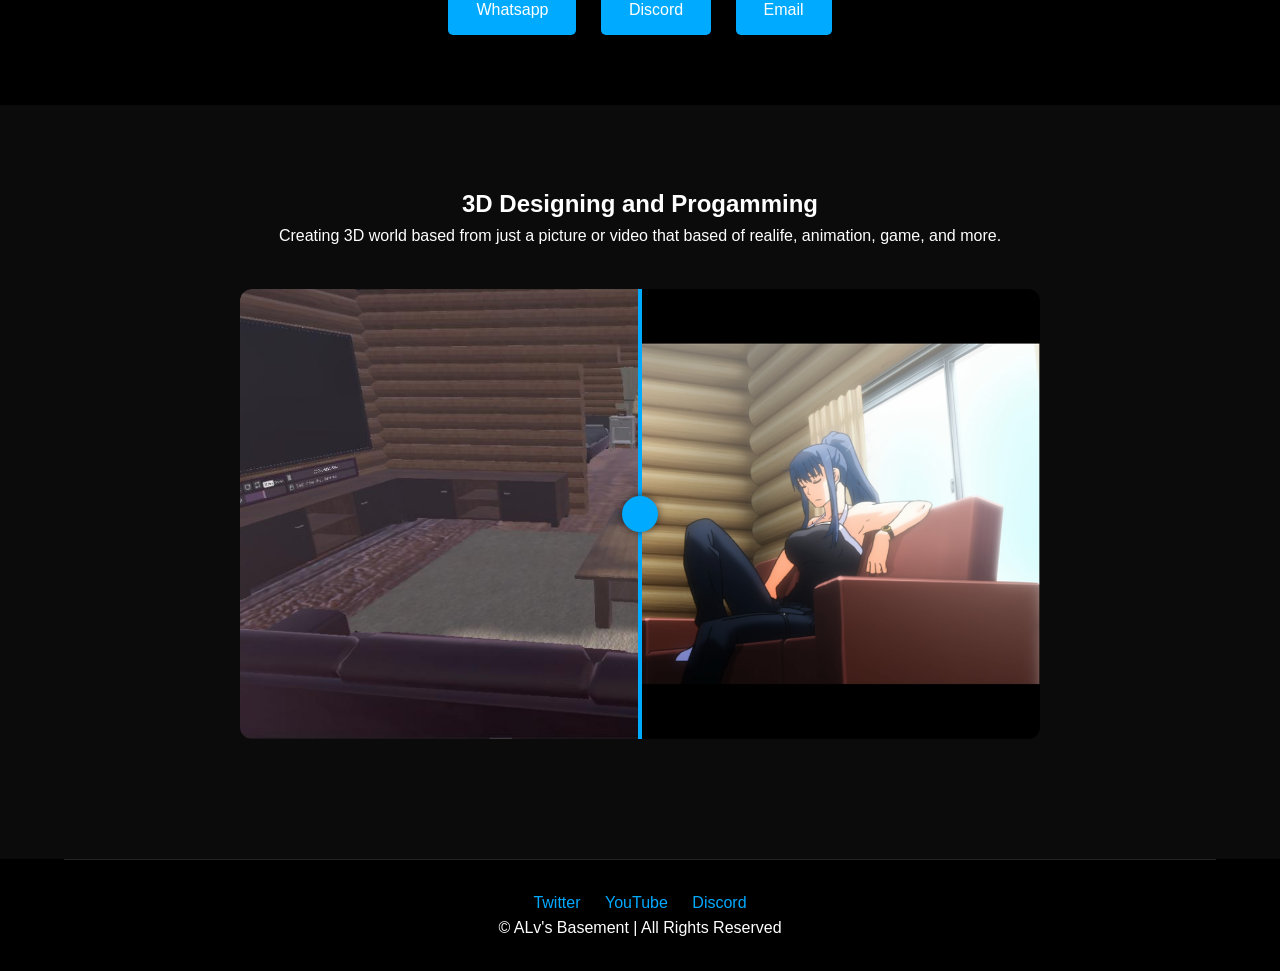
==== commit e67f73ea: "Update index.html" ====
--- a/index.html
+++ b/index.html
@@ -55,10 +55,10 @@
 
            <a href="coding.html"> <div class="card card-programming">
                 <div class="card-content">
-                    <h3>Programming and Designing</h3>
+                    <h3>Programming and Designing</h3></a>
                     <p>Website Developer, 3D Environment Artist and more</p>
                 </div>
-            </div></a>
+            </div><
     </div>
 </section>
 
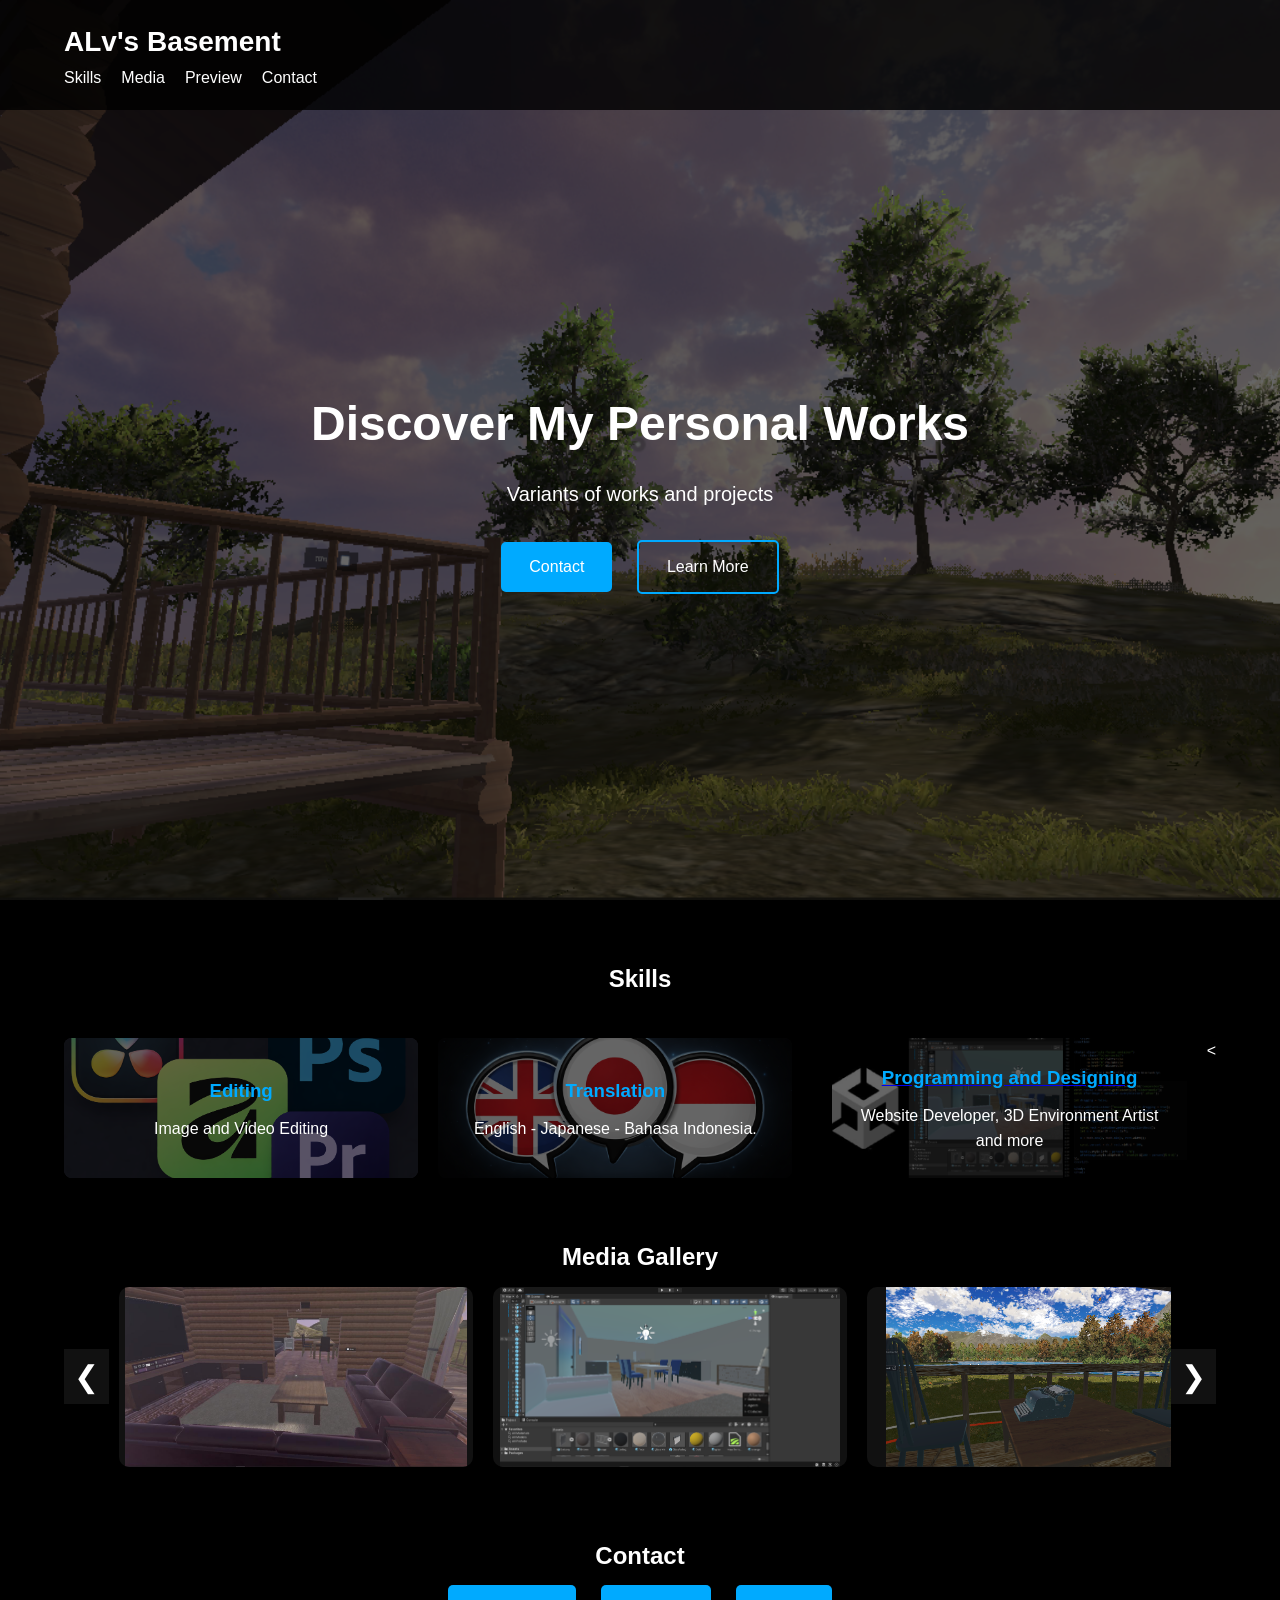
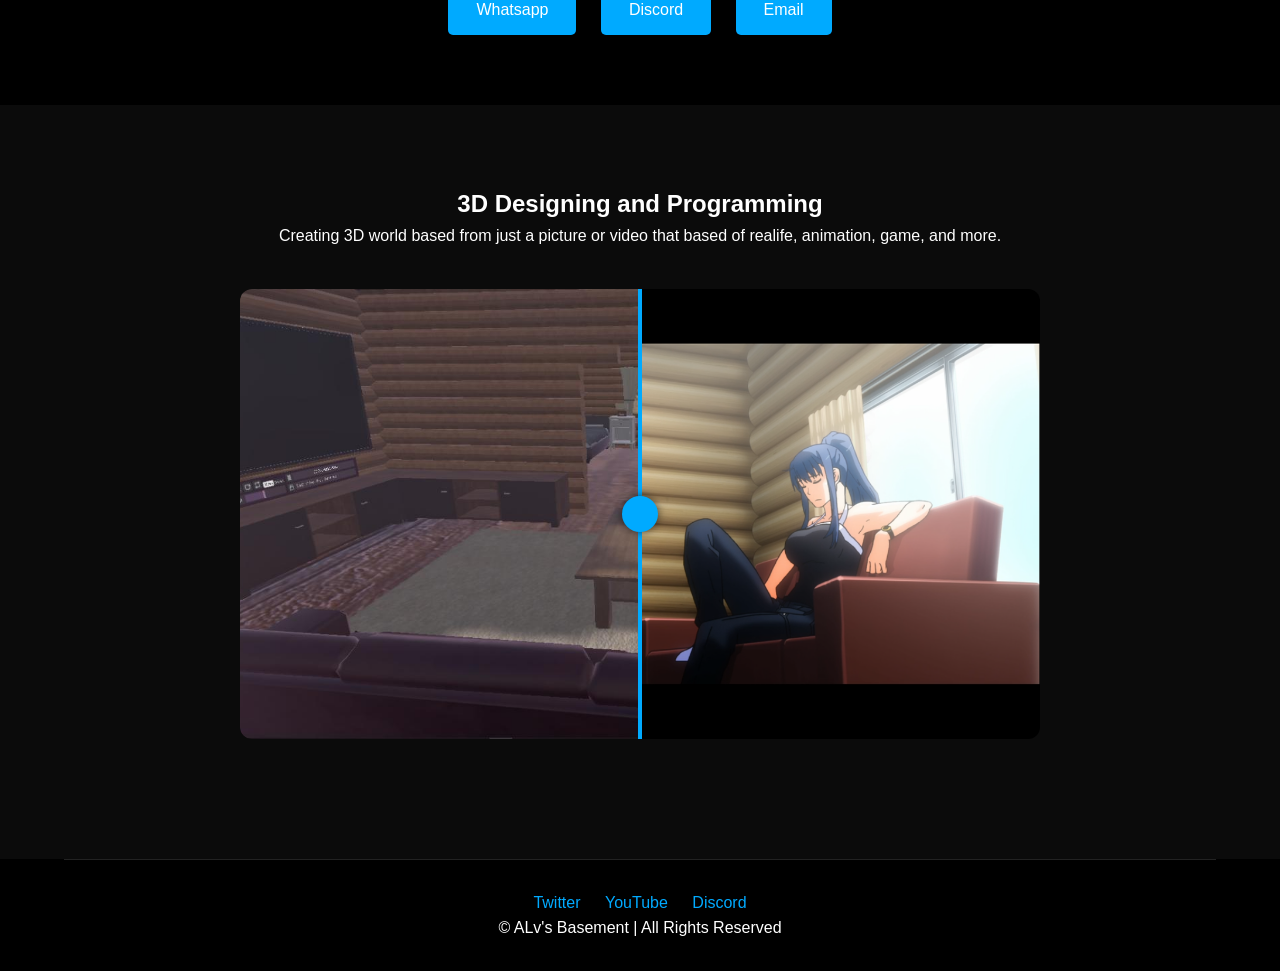
==== commit 00608c40: "Update index.html" ====
--- a/index.html
+++ b/index.html
@@ -113,7 +113,7 @@
 </section>
 
 <section class="compare-section">
-    <h2>3D Designing and Progamming</h2>
+    <h2>3D Designing and Programming</h2>
     <p>Creating 3D world based from just a picture or video that based of realife, animation, game, and more.</p>
 
     <div class="compare-container" id="compareBox">
